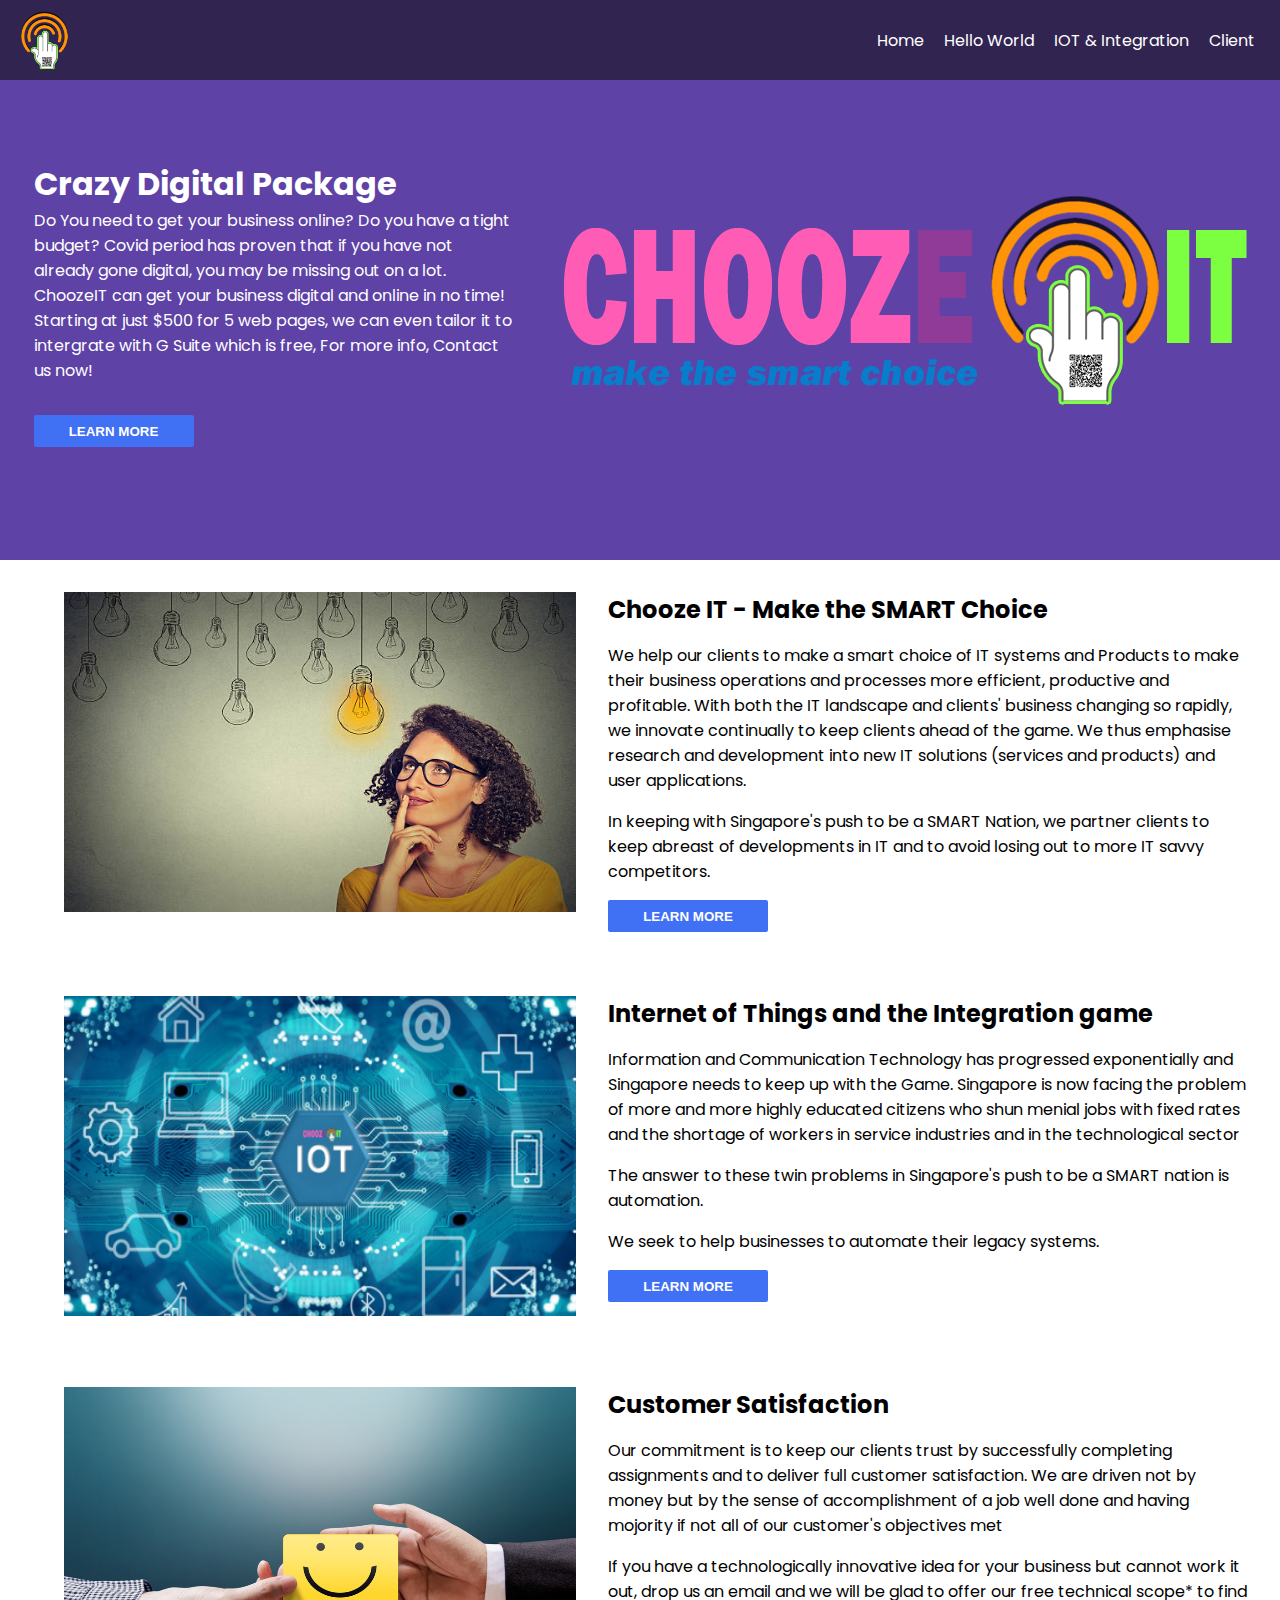
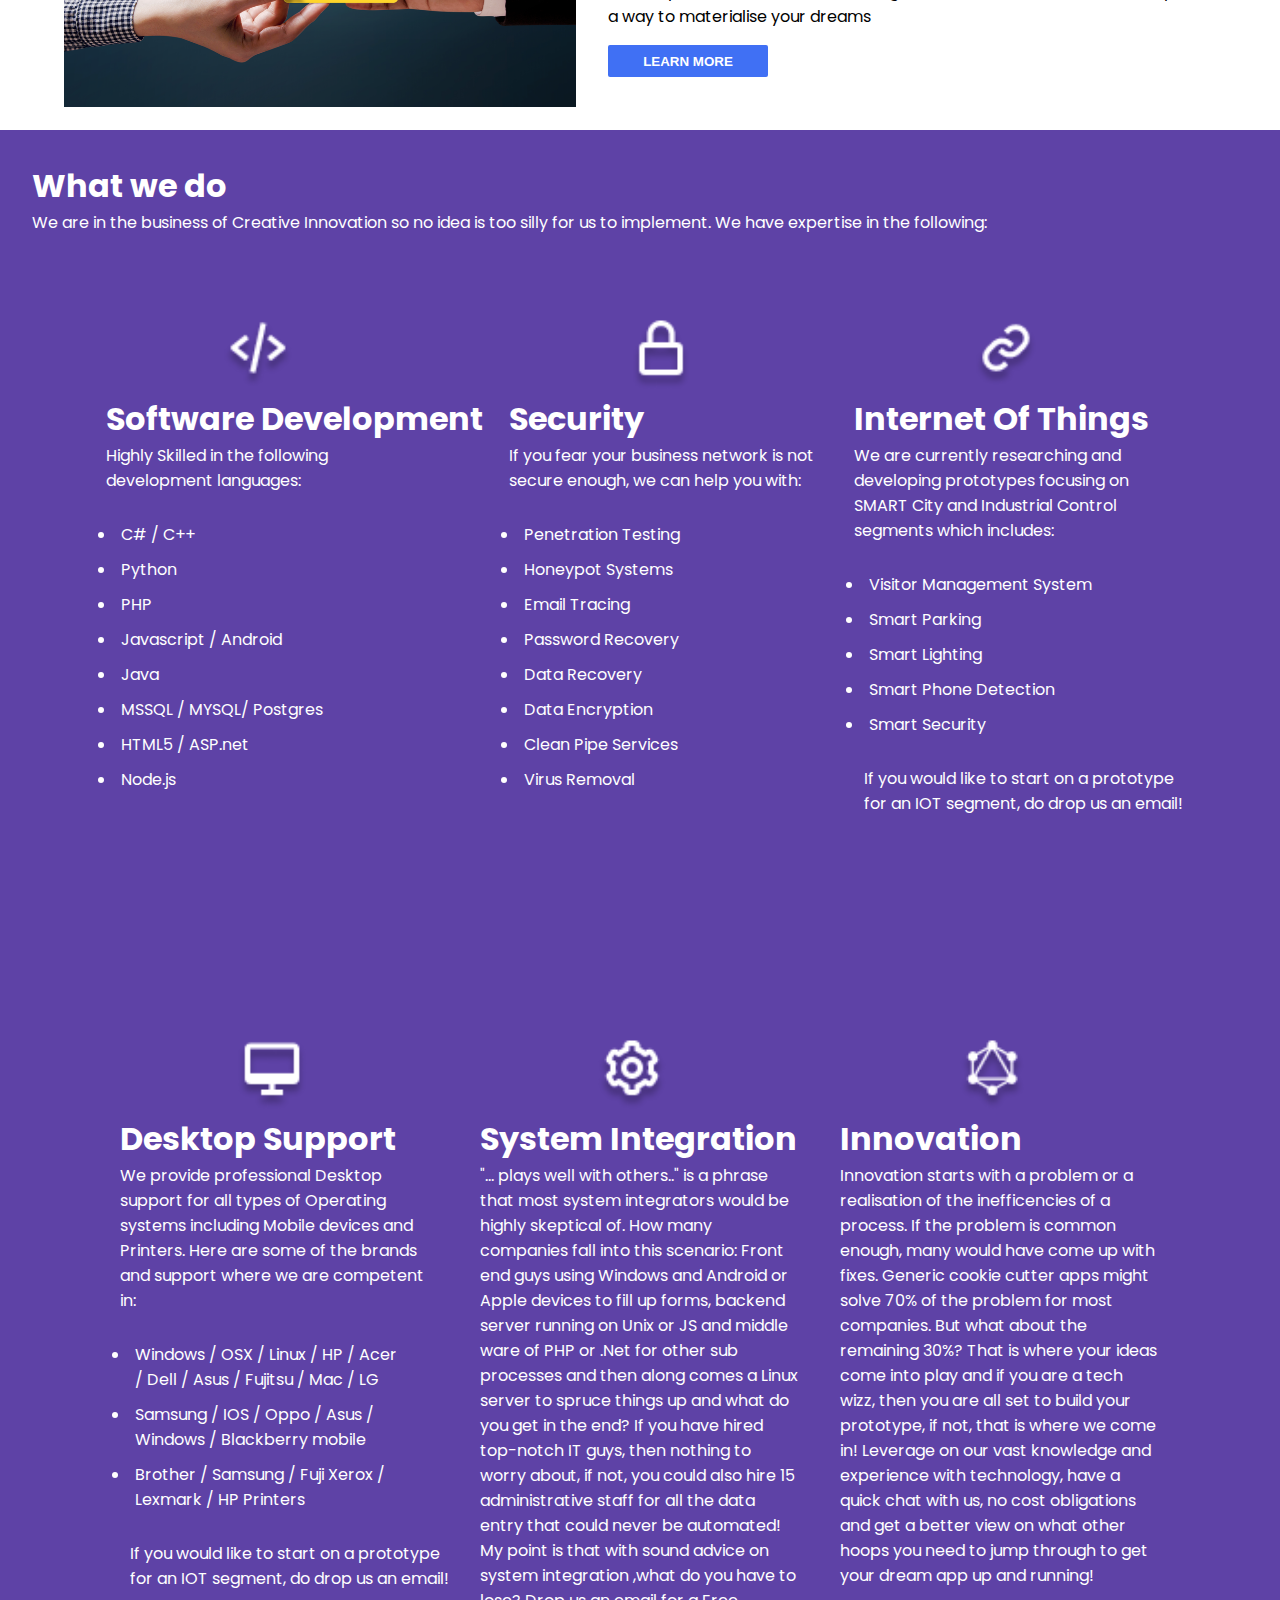
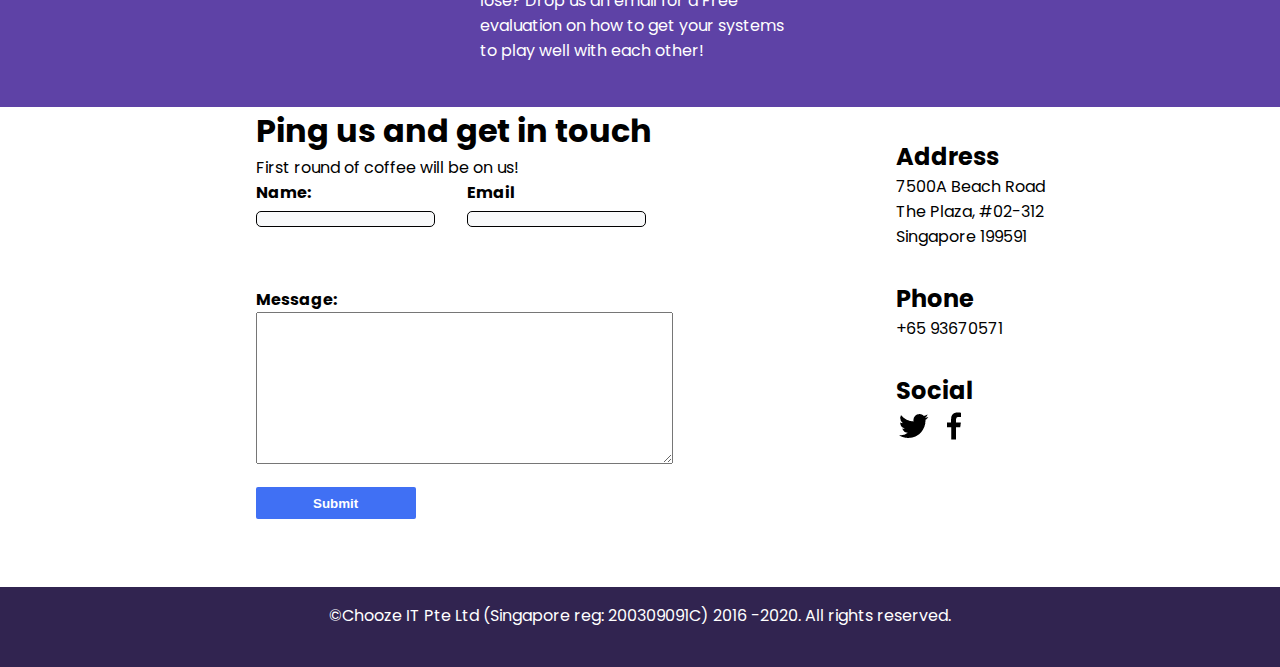
==== index.html @ a16c69c3 "Add files via upload" ====
<!DOCTYPE html>
<html lang="en">

<head>
    <meta charset="UTF-8">
    <meta http-equiv="X-UA-Compatible" content="IE=edge">
    <meta name="viewport" content="width=device-width, initial-scale=1.0">

    <link rel="stylesheet" href="/asset/css/index.css">
    <title>Chooze IT Pte Ltd - Make the SMART Choice</title>
    <link rel="icon" type="image/x-icon" href="/asset/Image/favicon.ico">
</head>

<body>
    <header>
        <div id="brand"><a href="/"><img src="/asset/Image/chooseitLogoicon.png" alt="Choozeit-logo"
                    class="choozeit-logo"></a></div>
        <nav>
            <ul>
                <li><a href="/">Home</a></li>
                <li><a href="/Hello.html">Hello World</a></li>
                <li><a href="/IOT.html">IOT & Integration</a></li>
                <li><a href="/Client.html">Client</a></li>
            </ul>
        </nav>
        <div id="hamburger-icon" onclick="toggleMobileMenu(this)">
            <div class="bar1"></div>
            <div class="bar2"></div>
            <div class="bar3"></div>
            <ul class="mobile-menu">
                <li><a href="/">Home</a></li>
                <li><a href="/Hello.html">Hello World</a></li>
                <li><a href="/IOT.html">IOT & Integration</a></li>
                <li><a href="/Client.html">Client</a></li>
            </ul>
        </div>
    </header>
    <script src="/asset/js/navbar.js"></script>
    <section class="main-container">
        <div class="main-title">
            <div><img src="/asset/Image/choozeitLogotagline.png" alt="Choozeit-logo" class="img-logo"></div>
            <div class="para-content">
                <p class="para-title">Crazy Digital Package</p>
                <p class="para-1">Do You need to get your business online? Do you have a tight budget? Covid period has
                    proven that if
                    you have not already gone digital, you may be missing out on a lot. ChoozeIT can get your business
                    digital and online in no time! Starting at just $500 for 5 web pages, we can even tailor it to
                    intergrate
                    with G Suite which is free, For more info, Contact us now!</p>
                <a href="./Hello.html">
                    <button class="btn-learn-more">LEARN MORE</button>
                </a>
            </div>
        </div>
    </section>
    <section class="main-container-b">
        <div class="sec-b-box">
            <div>
                <div class="sec-b-container">
                    <div><img src="/asset/Image/SmartChoice.jpg" alt="" class="pic-img"></div>
                    <div class="sec-b-box">
                        <p class="sec-b-title">Chooze IT - Make the SMART Choice</p>
                        <p class="sec-b-para-a">We help our clients to make a smart choice of IT systems and Products to
                            make their business
                            operations and processes more efficient, productive and profitable. With both the IT
                            landscape and clients' business changing so rapidly, we innovate continually to keep clients
                            ahead of the game. We thus emphasise research and development into new IT solutions
                            (services and products) and user applications. </p>
                        <p class="sec-b-para-b">In keeping with Singapore's push to be a SMART Nation, we partner
                            clients to keep abreast of
                            developments in IT and to avoid losing out to more IT savvy competitors.</p>
                        <a href="./Hello.html">
                            <button class="btn2-learn-more">LEARN MORE</button>
                        </a>
                    </div>
                </div>
            </div>
            <div class="sec-b-container">
                <div><img src="/asset/Image/IOT.png" alt="" class="pic-img"></div>
                <div class="sec-b-box">
                    <p class="sec-b-title">Internet of Things and the Integration game</p>
                    <p class="sec-b-para-a">Information and Communication Technology has progressed exponentially and
                        Singapore needs to keep up with the Game. Singapore is now facing the problem of more and more
                        highly educated citizens who shun menial jobs with fixed rates and the shortage of workers in
                        service industries and in the technological sector</p>
                    <p class="sec-b-para-b">The answer to these twin problems in Singapore's push to be a SMART nation
                        is automation.</p>
                    <p class="sec-b-para-c">We seek to help businesses to automate their legacy systems.</p>
                    <a href="./Hello.html">
                        <button class="btn2-learn-more">LEARN MORE</button>
                    </a>
                </div>
            </div>
            <div class="sec-b-container">
                <div><img src="/asset/Image/customerSatisfaction.png" alt="" class="pic-img"></div>
                <div class="sec-b-box">
                    <p class="sec-b-title">Customer Satisfaction</p>
                    <p class="sec-b-para-a">Our commitment is to keep our clients trust by successfully completing
                        assignments and to deliver full customer satisfaction. We are driven not by money but by the
                        sense of accomplishment of a job well done and having mojority if not all of our customer's
                        objectives met</p>
                    <p class="sec-b-para-b">If you have a technologically innovative idea for your business but cannot
                        work it out, drop us an email and we will be glad to offer our free technical scope* to find a
                        way to materialise your dreams</p>
                    <a href="./Hello.html">
                        <button class="btn2-learn-more">LEARN MORE</button>
                    </a>
                </div>
            </div>
        </div>
    </section>
    <section class="main-container-c">
        <div class="sec-c-box">
            <p class="sec-c-title">What we do</p>
            <p>We are in the business of Creative Innovation so no idea is too silly for us to implement. We have
                expertise in the following:</p>
        </div>
        <div>
            <div class="sec-c-container">
                <div class="sec-c-container-a">
                    <div>
                        <div class="img-cube">
                            <img src="/asset/Image/codeWS.png" alt="" class="logo">
                        </div>
                        <p class="sec-c-container-a-title">Software Development</p>
                        <p class="sec-c-para">Highly Skilled in the following development languages:
                        <ul class="ul-list">
                            <li class="li-list-b">C# / C++</li>
                            <li class="li-list-b">Python</li>
                            <li class="li-list-b">PHP</li>
                            <li class="li-list-b">Javascript / Android</li>
                            <li class="li-list-b">Java</li>
                            <li class="li-list-b">MSSQL / MYSQL/ Postgres</li>
                            <li class="li-list-b">HTML5 / ASP.net</li>
                            <li class="li-list-b">Node.js</li>
                        </ul>
                        </p>
                    </div>
                    <div>
                        <div class="img-cube">
                            <img src="/asset/Image/lockWS.png" alt="" class="logo">
                        </div>
                        <p class="sec-c-container-a-title">Security</p>
                        <p class="sec-c-para">If you fear your business network is not secure enough, we can help you
                            with:
                        <ul class="ul-list">
                            <li class="li-list-b">Penetration Testing</li>
                            <li class="li-list-b">Honeypot Systems</li>
                            <li class="li-list-b">Email Tracing</li>
                            <li class="li-list-b">Password Recovery</li>
                            <li class="li-list-b">Data Recovery</li>
                            <li class="li-list-b">Data Encryption</li>
                            <li class="li-list-b">Clean Pipe Services</li>
                            <li class="li-list-b">Virus Removal</li>
                        </ul>
                        </p>
                    </div>
                    <div>
                        <div class="img-cube">
                            <img src="/asset/Image/linkWS.png" alt="" class="logo">
                        </div>
                        <p class="sec-c-container-a-title">Internet Of Things</p>
                        <p class="sec-c-para">We are currently researching and developing prototypes focusing on SMART
                            City and Industrial Control segments which includes:
                        <ul class="ul-list">
                            <li class="li-list-b">Visitor Management System</li>
                            <li class="li-list-b">Smart Parking</li>
                            <li class="li-list-b">Smart Lighting</li>
                            <li class="li-list-b">Smart Phone Detection</li>
                            <li class="li-list-b">Smart Security</li>
                            <p class="sec-c-para-b">If you would like to start on a prototype for an IOT segment, do
                                drop us an email!</p>
                        </ul>

                        </p>
                    </div>
                </div>
                <div class="sec-c-container-a">
                    <div>
                        <div class="img-cube">
                            <img src="/asset/Image/desktopWS.png" alt="" class="logo">
                        </div>
                        <p class="sec-c-container-a-title">Desktop Support</p>
                        <p class="sec-c-para">We provide professional Desktop support for all types of Operating systems
                            including Mobile devices and Printers. Here are some of the brands and support where we are
                            competent in:
                        <ul class="ul-list">
                            <li class="li-list-b">Windows / OSX / Linux / HP / Acer / Dell / Asus / Fujitsu / Mac / LG
                            </li>
                            <li class="li-list-b">Samsung / IOS / Oppo / Asus / Windows / Blackberry mobile</li>
                            <li class="li-list-b">Brother / Samsung / Fuji Xerox / Lexmark / HP Printers</li>
                            <p class="sec-c-para-b">If you would like to start on a prototype for an IOT segment, do
                                drop us an email!</p>
                        </ul>
                    </div>
                    <div>
                        <div class="img-cube">
                            <img src="/asset/Image/gearWS.png" alt="" class="logo">
                        </div>
                        <p class="sec-c-container-a-title">System Integration</p>
                        <p class="sec-c-para">"... plays well with others.." is a phrase that most system integrators
                            would be highly skeptical of. How many companies fall into this scenario: Front end guys
                            using Windows and Android or Apple devices to fill up forms, backend server running on Unix
                            or JS and middle ware of PHP or .Net for other sub processes and then along comes a Linux
                            server to spruce things up and what do you get in the end? If you have hired top-notch IT
                            guys, then nothing to worry about, if not, you could also hire 15 administrative staff for
                            all the data entry that could never be automated! My point is that with sound advice on
                            system integration ,what do you have to lose? Drop us an email for a Free evaluation on how
                            to get your systems to play well with each other!</p>
                    </div>
                    <div>
                        <div class="img-cube">
                            <img src="/asset/Image/innovationWS.png" alt="" class="logo">
                        </div>
                        <p class="sec-c-container-a-title">Innovation</p>
                        <p class="sec-c-para">Innovation starts with a problem or a realisation of the inefficencies of
                            a process. If the problem is common enough, many would have come up with fixes. Generic
                            cookie cutter apps might solve 70% of the problem for most companies. But what about the
                            remaining 30%? That is where your ideas come into play and if you are a tech wizz, then you
                            are all set to build your prototype, if not, that is where we come in! Leverage on our vast
                            knowledge and experience with technology, have a quick chat with us, no cost obligations and
                            get a better view on what other hoops you need to jump through to get your dream app up and
                            running!
                        </p>
                    </div>
                </div>
            </div>
        </div>
    </section>
    <section class="form-bg">
        <div class="form-container">
            <div>
                <p class="f-title">Ping us and get in touch</p>
                <p class="f-content">First round of coffee will be on us!</p>
                <form>
                    <div class="form-a">
                        <div class="form-b">
                            <div class="name-container">
                                <label class="c-name">Name:</label><br />
                                <input class="input-box" type="text" required />
                            </div>
                            <br />
                            <div>
                                <label class="c-email">Email</label><br />
                                <input class="input-box" type="text" required>
                            </div>
                        </div>
                        <br />
                        <label class="c-msg">Message:</label><br />
                        <textarea class="" cols="50" rows="10"></textarea>
                        <br />
                        <button class="btn-submit">Submit</button>
                    </div>
                </form>
            </div>
            <div class="c-container">
                <div class="c-detail">
                    <p class="address-title">Address</p>
                    <p class="address-detail">7500A Beach Road The Plaza, #02-312 Singapore 199591</p>
                </div>
                <div class="c-detail">
                    <p class="phone-title">Phone</p>
                    <p class="phone-number">+65 93670571</p>
                </div>
                <div class="c-detail">
                    <p class="social-title">Social</p>
                    <p>
                        <a href="https://twitter.com/choozeitsg" class="f-line">
                            <img src="/asset/Image/twitter-logo-24.png" alt="">
                        </a>
                        <a href="https://www.facebook.com/choozenwan/" class="f-line">
                            <img src="/asset/Image/facebook-logo-24.png" alt="">
                        </a>
                    </p>
                </div>
            </div>
        </div>
    </section>
    <section>
        <div class="footer-m">
            <p>&copy;Chooze IT Pte Ltd (Singapore reg: 200309091C) 2016 -2020. All rights reserved.</p>
        </div>
    </section>
</body>

</html>
---- asset/css/index.css ----
@import url('https://fonts.googleapis.com/css2?family=Poppins:wght@400;500;600;700;800;900&display=swap');

*{
    padding: 0;
    margin: 0;
    box-sizing: border-box;
}

body {
    background-color: #5E42A6;
    color: #fff;
    font-family: 'Poppins', sans-serif;
}

/* NAVBAR */

header a {
    text-decoration: none;
}

header {
    padding: 0 20px;
    background-color: #312450;
    height: 80px;
    display: flex;
    justify-content: space-between;
}

#brand {
    width: 50px;
}

.choozeit-logo {
    margin-top: 7px;
    width: 50px;
}

#brand a {
    color: #09c372;
}

ul {
    list-style-type: none;
    height: 100%;
    display: flex;
    align-items: center;
    justify-content: space-around;
}

ul a {
    color: #fff;
}

ul a:hover {
    color: #4070F4;
}

ul li {
    padding: 5px;
    margin-left: 10px;
}

ul li:hover {
    transform: scale(1.1);
    transition: 0.3s;
}

#hamburger-icon {
    margin: auto 0;
    display: none;
    cursor: pointer;
}

#hamburger-icon div {
    width: 35px;
    height: 3px;
    background-color: #fff;
    margin: 6px 0;
    transform: 0.4s;
}

.open .bar1 {
    -webkit-transform: rotate(-45deg) translate (-6px, 6px);
    transform: rotate(-45deg) translate(-6px, 6px);
}

.open .bar2 {
    opacity: 0;
}

.open .bar3 {
    -webkit-transform: rotate(45deg) translate(-6px, -8px);
    transform: rotate(45deg) translate(-6px, -8px);
}

.open .mobile-menu{
    display: flex;
    flex-direction: column;
    align-items: center;
    justify-content: flex-start;
}

.mobile-menu{
    background-color: #24477B;
    display: none;
    position: absolute;
    top: 80px;
    left: 0;
    height: calc(100vh - 50px);
    width: 100%;
    animation: slide-up 0.5s;
}


@keyframes slide-up {
    from{
        opacity: 0.2;
        line-height: 200px;
    }

    to {
        opacity: 1;
        line-height: 25px;
    }
}

.mobile-menu li {
    margin-bottom: 10px;
    padding: 2rem;
}

@media only screen and (max-width: 600px) {
    header nav {
        display:none;
    }

    #hamburger-icon{
        display: block;
    }

    .choozeit-logo {
        margin-top: 7px;
        width: 50px;
    }
}

/* SECTION 1 */

.main-container{
    margin-top: -10rem;
    background-color: #5E42A6;
    height: 30rem;
}

.main-title{
    display: flex;
    color: #fff;
    margin-left: 1rem;
    margin-top: 10rem;
    padding-top: 5rem;
    align-content: center;
    flex-direction: row-reverse;
    flex-wrap: wrap;
    justify-content: space-around;
    align-items: center;
}

.para-content{
    display: flex;
    flex-direction: column;
}

.para-title {
    font-weight: 700;
    font-size: 2rem;
}

.para-1{
    width: 30rem;
}

.btn-learn-more {
    margin-top: 2rem;
    background-color: #4070F4;
    border: none;
    height: 2rem;
    width: 10rem;
    border-radius: 2px;
    color: #FFF;
    font-weight: 700;
    cursor: pointer;
}

.btn-learn-more:hover{
    background-color: #3f6be4;
}

.main-container-b{
    background-color: #fff;
    color: black;
}

.sec-b-box {
    display: flex;
    flex-direction: column;
}

.sec-b-container {
    display: flex;
    flex-direction: row;
    margin: 2rem;
}

.sec-b-box{
    width: 100%;
    margin: 0 0 0 6rem;
}

.sec-b-title {
    font-size: 1.5rem;
    font-weight: 700;
    margin-top: unset;
}

.sec-b-para-a {
    margin-top: 1rem;
    width: 45rem;
}

.sec-b-para-b {
    margin-top: 1rem;
    width: 45rem;
}

.sec-b-para-c {
    margin-top: 1rem;
    width: 45rem;
}

.btn2-learn-more {
    margin-top: 1rem;
    background-color: #4070F4;
    border: none;
    height: 2rem;
    width: 10rem;
    border-radius: 2px;
    color: #fff;
    font-weight: 700;
    cursor: pointer;
}

.btn2-learn-more:hover{
    background-color: #3f6be4;
}

.pic-img{
    background-color: #3f6be4;
    height: 20rem;
    width: 32rem;
}

.main-container-c{
    background-color: #5E42A6;
    color: white;
    margin: -1rem 0 0 0;
}

.sec-c-box {
    padding: 2rem 0 0 2rem;
}

.sec-c-title {
    font-size: 2rem;
    font-weight: 700;
}

.sec-c-container {
    margin: 0 5rem 0;
}

.sec-c-container-a {
    display: flex;
    justify-content: space-evenly;
    height: 45rem;
}

.sec-c-container-a-title {
    font-size: 2rem;
    font-weight: 700;
}

.img-cube{
    width: 5rem;
    height: 5rem;
    margin: 5rem 0 0 7rem;
}

.logo {
    width: 5rem;
}

.sec-c-para{
    width: 20rem;
}

.sec-c-para-b {
    width: 20rem;
    padding-top: 1.5rem;
}

.ul-list{
    padding-top: 1.5rem;
    list-style: disc;
    display: flex;
    flex-direction: column;
    align-items: baseline;
    justify-content: flex-start;
    transform: none;
    transition: none;
}

.li-list-b{
    width: 17rem;
}

.li-list, .li-list-b:hover {
    transform: unset;
    transition: unset;
}

/* form */

.form-bg {
    color: black;
    background-color: #fff;
}

.form-container {
    margin: 2rem 0 0 2rem;
    display: flex;
    flex-direction: row;
    justify-content: space-evenly;
    height: 30rem;
}

.f-title{
    margin: unset;
    font-size: 2rem;
    font-weight: 700;
}

.f-content {
    font-size: 1rem;
}

.form-b{
    display: flex;
    flex-direction: row;
}

.name-container{
    padding: 0 2rem 2rem 0;
}

.c-name, .c-email, .c-msg {
    font-weight: 700;
}

.input-box {
    border: 1px solid  black;
    border-radius: 5px;
    background-color: #f8f9fa;
    height: 1rem;
}

.btn-submit {
    margin-top: 1rem;
    background-color: #4070F4;
    border: none;
    height: 2rem;
    width: 10rem;
    border-radius: 2px;
    color: #fff;
    font-weight: 700;
    cursor: pointer;
}

.btn-submit:hover{
    background-color: #3f6be4;
}

.c-container {
    width: 10rem;
    display: flex;
    flex-direction: column;
}

.c-detail{
    margin-top: 2rem;
}

.address-title, .phone-title,  .social-title{
    font-size: 1.5rem;
    font-weight: 700;
}

.address-detail, .phone-number {
    font-size: 1rem;
}

.f-line {
    text-decoration: none;
    
}

.footer-m {
    color: #fff;
    background-color: #312450;
    height: 5rem;
    text-align: center;
    padding: 1rem 0 0 0;
}

/* hello world */

.main-hw-container{
    text-align: center;
    margin-top: 0;
}

.hw-titl3 {
    color: #fff;
    font-size: 3rem;
    margin: unset;
}

.underline {
    background: linear-gradient(45deg, #B74E91, #5E42A6);
    width: 50rem;
    height: .2rem;
    border-radius: 1rem;
    margin-left: 30%;
}

.img-hw{
    margin-top: 2rem;
}

.hw-para-a{
    color: #fff;
    margin: 5rem;
    margin-left: 45rem;
    text-align: start;
    width: 30rem;
}

/* IOT */

.IO-para-a {
    margin-top: 1.5rem;
}

.IO-ol-a{
    margin-top: 1.5rem;
    margin-left: 2rem;
}

/* Swiper */

.s-container{
    margin-top: 2rem;
}

.slide-container {
    max-width: 4000px;
    width: 100%;
    /* background-color: grey; */
    padding: 40px 0;
    margin-bottom: 70px;
    margin-right: 425px;
  }
  
  .slide-content {
    margin: 0 20px;
    /* background: red; */
    overflow: hidden;
    /* border-radius: 25px; */
  }
  
  .card {
    border-radius: 12px;
    background-color: white;
  }
  
  .image-content {
    background: white;
    display: flex;
    flex-direction: column;
    align-items: center;
    padding: 5px 5px;
  }
  
  .card-content {
    /* overflow-y: scroll; */
    background:#4f2776 ;
    border-radius: 0 0 10px 10px;
    /* margin: 0px 10px; */
    width: 100%;
    height: 200px;
  }

  /* .card-content::-webkit-scrollbar {
    display: none;
  } */
  
  .image-content {
    /* position: relative; */
    row-gap: 5px;
    border-radius: 10px;
    /* padding: 25px 0; */
  }
  
  .card-image {
    /* position: relative; */
    height: 192px;
    width: 192px;
    /* border-radius: 50%; */
    background: #fff;
    padding: 3px;
  }
  
  .card-image .card-img {
    height: 100%;
    width: 100%;
    object-fit: cover;
    /* border-radius: 50%; */
    border-radius: 4px solid #4070f4;
  }
  
  .name {
    font-size: 20px;
    font-weight: 500;
    text-align: center;
    color:gold;
    margin: unset;
    
  }
  
  .description {
    margin-top: .2rem;
    /* margin: unset; */
    font-size: .8rem;
    color: white;
    text-align: center;
    /* text-align: center; */
  }

  .ul-list-b{
    list-style: disc;
    display: flex;
    flex-direction: column;
    align-items: baseline;
    justify-content: flex-start;
    transform: none;
    transition: none;
    margin-left: 2rem;
}
  
  .aaDescription{
    color: #fff;
    margin-left: 85px;
  }
  
  
  .button {
    border: none;
    font-size: 16px;
    color: #fff;
    padding: 8px 16px;
    background-color: #4070f4;
    border-radius: 6px;
    margin: 14px;
    cursor: pointer;
    transition: all 0.3s ease;
  }
  
  .button:hover {
    background: #265df2;
  }
  
  .swiper-navBtn {
    color: #6e93f7;
    transition: color 0.3s ease;
  }
  
  .swiper-navBtn:hover {
    color: #4070f4;
  }
  
  .swiper-navBtn::before,
  .swiper-navBtn::after {
    font-size: 20px;
  }
  
  .swiper-button-next {
    right: 0;
  }
  .swiper-button-prev {
    left: 0;
  }
  
  .li-list-c{
    font-size: .8rem;
    margin: unset;
  }

  .li-list-c:hover{
    transform: unset;
    transition: unset;
  }

  .swiper-pagination{
    display: none;
  }

  .swiper-pagination-bullet {
    background-color: #6e93f7;
    opacity: 1;
  }
  
  .swiper-pagination-bullet-active {
    background-color: #4070f4;
  }
  
  @media screen and (max-width: 1024px){
    .card-image {
      /* position: relative; */
      height: 192px;
      width: 140px;
      /* border-radius: 50%; */
      background: #fff;
      padding: 3px;
  }
  }

  


  @media screen and (max-width: 1280px) {

    .sec-b-box{
        margin: unset;
        margin-left: 2rem;
    }

    .sec-b-para-a, .sec-b-para-b{
        width: 40rem;
    }

    .hw-para-a{
        margin-left: 25rem;
    }

    .para-num{
        margin-top: 1rem;
    }

    .underline{
        width: 40rem;
        margin-left: 20rem;
    }
  }

  @media screen and (max-width: 480px){

    .main-title {
        margin-left: unset;
    }

    .c-container{
        margin-left: 6.5rem;
    }

    textarea{
        width: 20rem;
        margin-left: 1.5rem;
    }
    .btn-submit{
        margin-left: 1.5rem;
        height: 3rem;
        width: 20rem;
    }



  }


  @media screen and (max-width: 769px){

    .card-image {
      /* position: relative; */
      height: 192px;
      width: 200px;
      /* border-radius: 50%; */
      background: #fff;
      padding: 3px;
    }



    .main-title{
        display: flex;
        flex-direction: column;
    }

    .para-content{
        text-align: center;
    }

    .para-1{
        width: 20rem;
        margin-left: 1rem;
    }

    .img-logo{
        width: 20rem;
    }

    .main-container-b{
        margin-top: 8rem;
    }

    .sec-b-container{
        display: flex;
        flex-direction: column;
    }

    .pic-img{
        height: 12rem;
        width: 20rem;
    }

    .img-hw{
        width: 20rem;
    }

    .sec-b-box{
        width: 15rem;
        margin: unset;
    }

    .sec-b-para-a, .sec-b-para-b, .sec-b-para-c{
        width: 20rem;
    }
    
    .sec-c-container{
        text-align: center;
    }

    .img-cube{
        margin: 5rem 0 0 5rem;
    }

    .li-list, .li-list-b, .sec-c-para, .sec-c-para-b{
        text-align: start;
    }
    
    .sec-c-container-a{
        display: unset;
    }

    .sec-c-para{
        width: 15rem;
    }

    .sec-c-para-b{
        width: 15rem;
    }

    .form-bg{
        text-align: center;
    }

    .form-container{
        display: unset;
    }

    .form-a{
        display: flex;
        flex-direction: column;
    }

    .form-b{
        display: flex;
        flex-direction: column;
        align-items: center;
    }

    .name-container{
        padding: unset;
        padding-top: 2rem;
    }

    .input-box{
        width: 20rem;
        height: 2rem;
    }

    /* .btn-submit{
        margin-left: 2rem;
        height: 3rem;
        width: 20rem;
    } */

    .c-container{
        margin-left: 7.4rem;
    }

    .btn2-learn-more{
        margin-left: 5rem;
    }

    .hw-para-a{
        width: 20rem;
        margin-left: 2rem;
    }

    .underline{
        width: 20rem;
        margin-left: 2rem;
    }

    .li-list-c{
        font-size:1rem;
    }

    .description {
        width: 8rem;
        font-size: 1.2rem;
        margin-left: 1.2rem;
    }

    .mobile-menu{
        z-index: 999;
    }

    /* textarea{
        width: 20rem;
        margin-left: 0rem;
    } */

    /* @media screen and (max-width: 1100px) {

        .sec-b-box{
            margin: unset;
            margin-left: 2rem;
        }
    
        .sec-b-para-a, .sec-b-para-b{
            width: 40rem;
        }
    
        .hw-para-a{
            margin-left: 10rem;
        }
    
        .para-num{
            margin-top: 1rem;
        }
    
        .underline{
            width: 40rem;
            margin-left: 8rem;
        }
    
        .main-container-b{
            margin-top: 5rem;
        }
    
        .para-content{
            text-align: center;
        }
    
        .para-1{
            width: 49rem;
        }
    
        .sec-b-container{
            display: flex;
            flex-direction: column;
        }
    
    
        .sec-b-box{
            margin: unset;
            text-align: center;
        }
    
        .sec-b-para-a, .sec-b-para-b, .sec-b-para-c{
            margin-left: 3rem;
            text-align: start;
        }
    
        .sec-c-container{
            align-items: center;
            margin-left: 10rem;
        }
    
        .sec-c-container-a{
            align-items: center;
            display: unset;
        }
    
        .li-list-c{
            width: 8rem;
            font-size: .6rem;
        }
    
        .description {
            margin: unset;
            margin-top: 1rem;
            width: 8rem;
            font-size: .6rem;
            margin-left: 2rem;
        }
    
      } */

  }
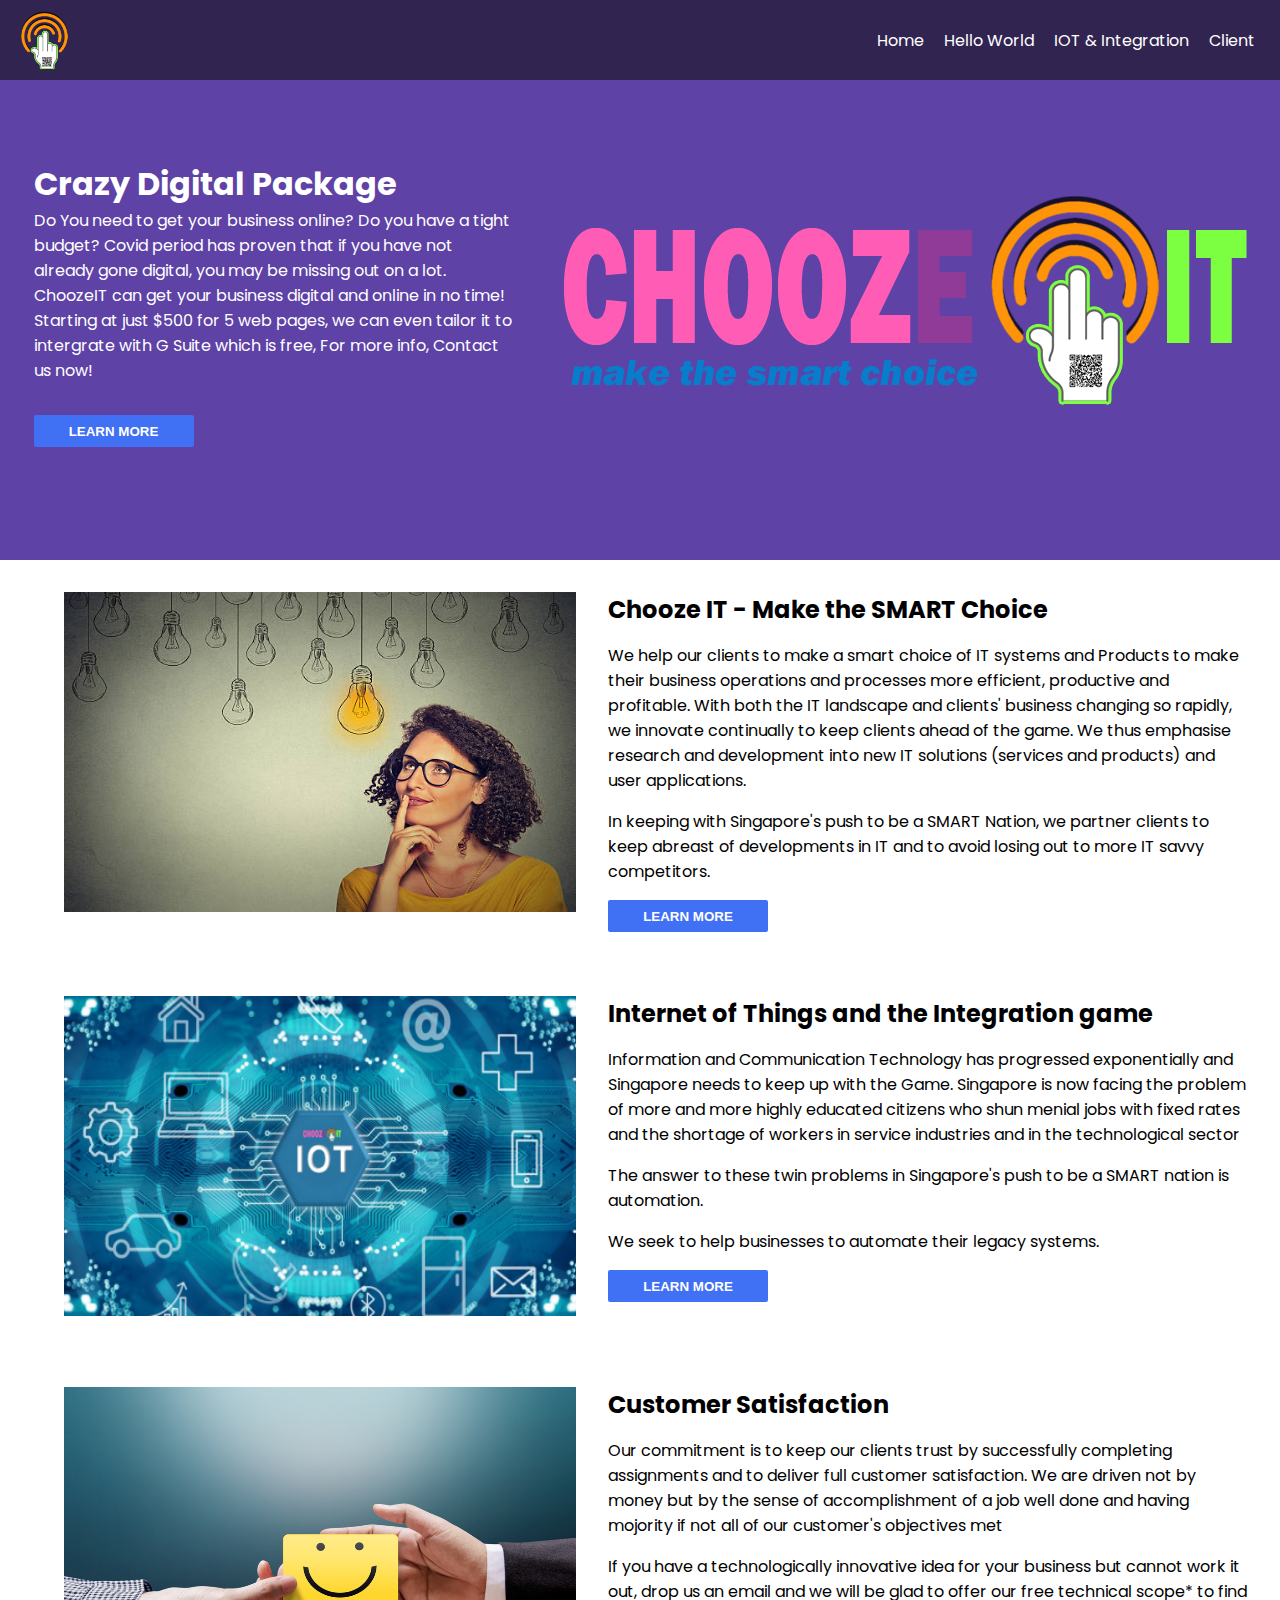
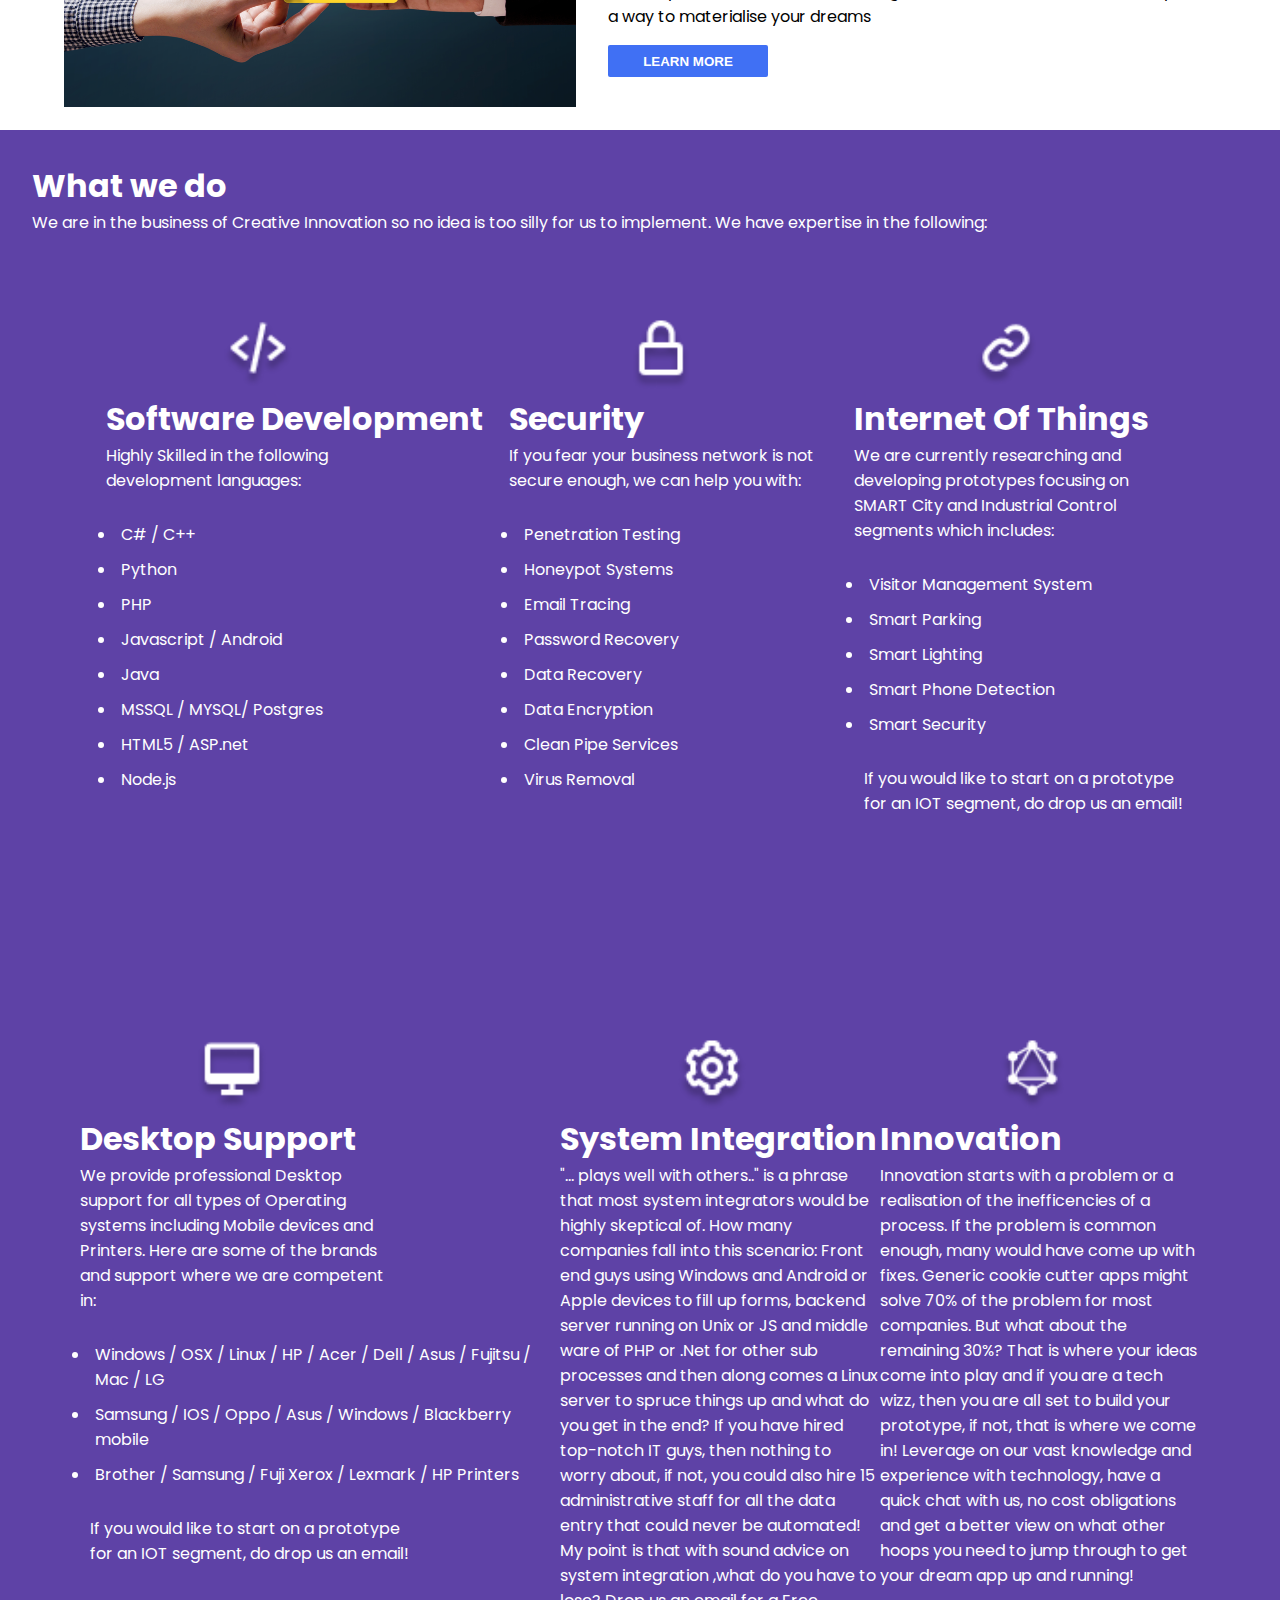
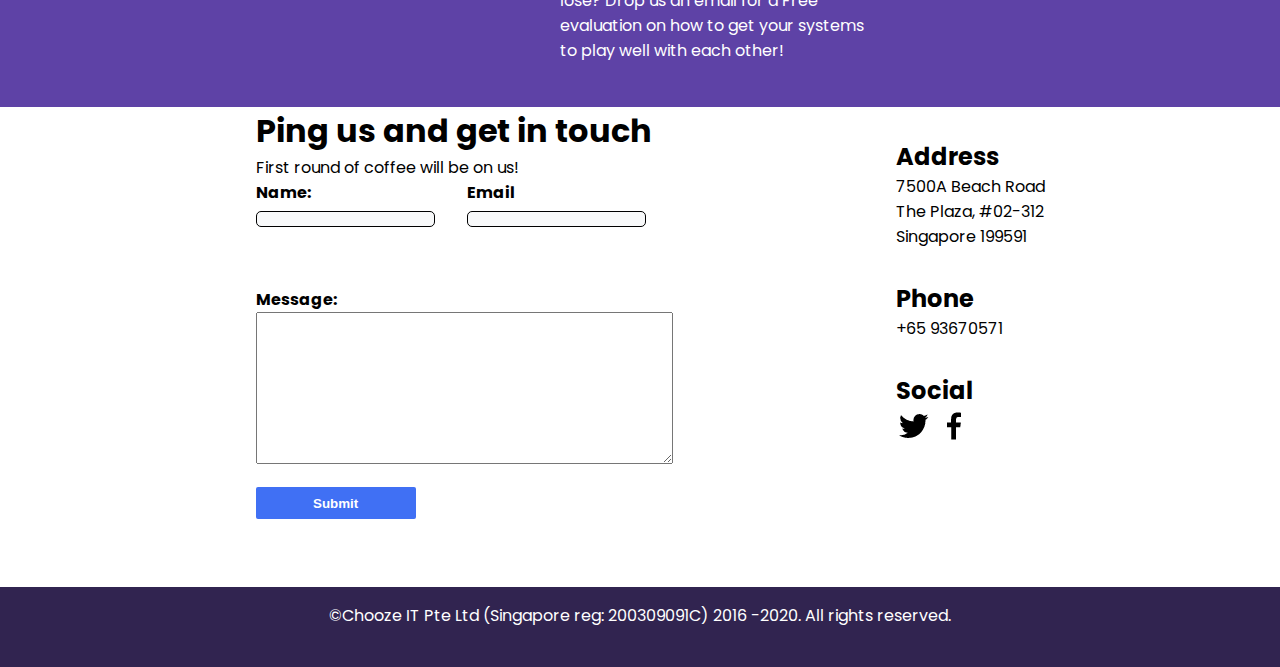
==== commit b24afdcb: "Update index.html" ====
--- a/index.html
+++ b/index.html
@@ -125,14 +125,14 @@
                         <p class="sec-c-container-a-title">Software Development</p>
                         <p class="sec-c-para">Highly Skilled in the following development languages:
                         <ul class="ul-list">
-                            <li class="li-list-b">C# / C++</li>
-                            <li class="li-list-b">Python</li>
-                            <li class="li-list-b">PHP</li>
-                            <li class="li-list-b">Javascript / Android</li>
-                            <li class="li-list-b">Java</li>
-                            <li class="li-list-b">MSSQL / MYSQL/ Postgres</li>
-                            <li class="li-list-b">HTML5 / ASP.net</li>
-                            <li class="li-list-b">Node.js</li>
+                            <li class="li-list-d">C# / C++</li>
+                            <li class="li-list-d">Python</li>
+                            <li class="li-list-d">PHP</li>
+                            <li class="li-list-d">Javascript / Android</li>
+                            <li class="li-list-d">Java</li>
+                            <li class="li-list-d">MSSQL / MYSQL/ Postgres</li>
+                            <li class="li-list-d">HTML5 / ASP.net</li>
+                            <li class="li-list-d">Node.js</li>
                         </ul>
                         </p>
                     </div>
@@ -144,14 +144,14 @@
                         <p class="sec-c-para">If you fear your business network is not secure enough, we can help you
                             with:
                         <ul class="ul-list">
-                            <li class="li-list-b">Penetration Testing</li>
-                            <li class="li-list-b">Honeypot Systems</li>
-                            <li class="li-list-b">Email Tracing</li>
-                            <li class="li-list-b">Password Recovery</li>
-                            <li class="li-list-b">Data Recovery</li>
-                            <li class="li-list-b">Data Encryption</li>
-                            <li class="li-list-b">Clean Pipe Services</li>
-                            <li class="li-list-b">Virus Removal</li>
+                            <li class="li-list-d">Penetration Testing</li>
+                            <li class="li-list-d">Honeypot Systems</li>
+                            <li class="li-list-d">Email Tracing</li>
+                            <li class="li-list-d">Password Recovery</li>
+                            <li class="li-list-d">Data Recovery</li>
+                            <li class="li-list-d">Data Encryption</li>
+                            <li class="li-list-d">Clean Pipe Services</li>
+                            <li class="li-list-d">Virus Removal</li>
                         </ul>
                         </p>
                     </div>
@@ -163,11 +163,11 @@
                         <p class="sec-c-para">We are currently researching and developing prototypes focusing on SMART
                             City and Industrial Control segments which includes:
                         <ul class="ul-list">
-                            <li class="li-list-b">Visitor Management System</li>
-                            <li class="li-list-b">Smart Parking</li>
-                            <li class="li-list-b">Smart Lighting</li>
-                            <li class="li-list-b">Smart Phone Detection</li>
-                            <li class="li-list-b">Smart Security</li>
+                            <li class="li-list-d">Visitor Management System</li>
+                            <li class="li-list-d">Smart Parking</li>
+                            <li class="li-list-d">Smart Lighting</li>
+                            <li class="li-list-d">Smart Phone Detection</li>
+                            <li class="li-list-d">Smart Security</li>
                             <p class="sec-c-para-b">If you would like to start on a prototype for an IOT segment, do
                                 drop us an email!</p>
                         </ul>
@@ -185,10 +185,10 @@
                             including Mobile devices and Printers. Here are some of the brands and support where we are
                             competent in:
                         <ul class="ul-list">
-                            <li class="li-list-b">Windows / OSX / Linux / HP / Acer / Dell / Asus / Fujitsu / Mac / LG
+                            <li class="li-list-d">Windows / OSX / Linux / HP / Acer / Dell / Asus / Fujitsu / Mac / LG
                             </li>
-                            <li class="li-list-b">Samsung / IOS / Oppo / Asus / Windows / Blackberry mobile</li>
-                            <li class="li-list-b">Brother / Samsung / Fuji Xerox / Lexmark / HP Printers</li>
+                            <li class="li-list-d">Samsung / IOS / Oppo / Asus / Windows / Blackberry mobile</li>
+                            <li class="li-list-d">Brother / Samsung / Fuji Xerox / Lexmark / HP Printers</li>
                             <p class="sec-c-para-b">If you would like to start on a prototype for an IOT segment, do
                                 drop us an email!</p>
                         </ul>
@@ -283,4 +283,4 @@
     </section>
 </body>
 
-</html>+</html>
--- a/asset/css/index.css
+++ b/asset/css/index.css
@@ -320,7 +320,7 @@
 }
 
 .li-list-b{
-    width: 17rem;
+    width: 55rem;
 }
 
 .li-list, .li-list-b:hover {
@@ -447,11 +447,12 @@
 }
 
 .hw-para-a{
+    font-size: 1rem;
     color: #fff;
     margin: 5rem;
-    margin-left: 45rem;
+    margin-left: 35rem;
     text-align: start;
-    width: 30rem;
+    width: 55rem;
 }
 
 /* IOT */
@@ -927,4 +928,4 @@
     
       } */
 
-  }+  }
